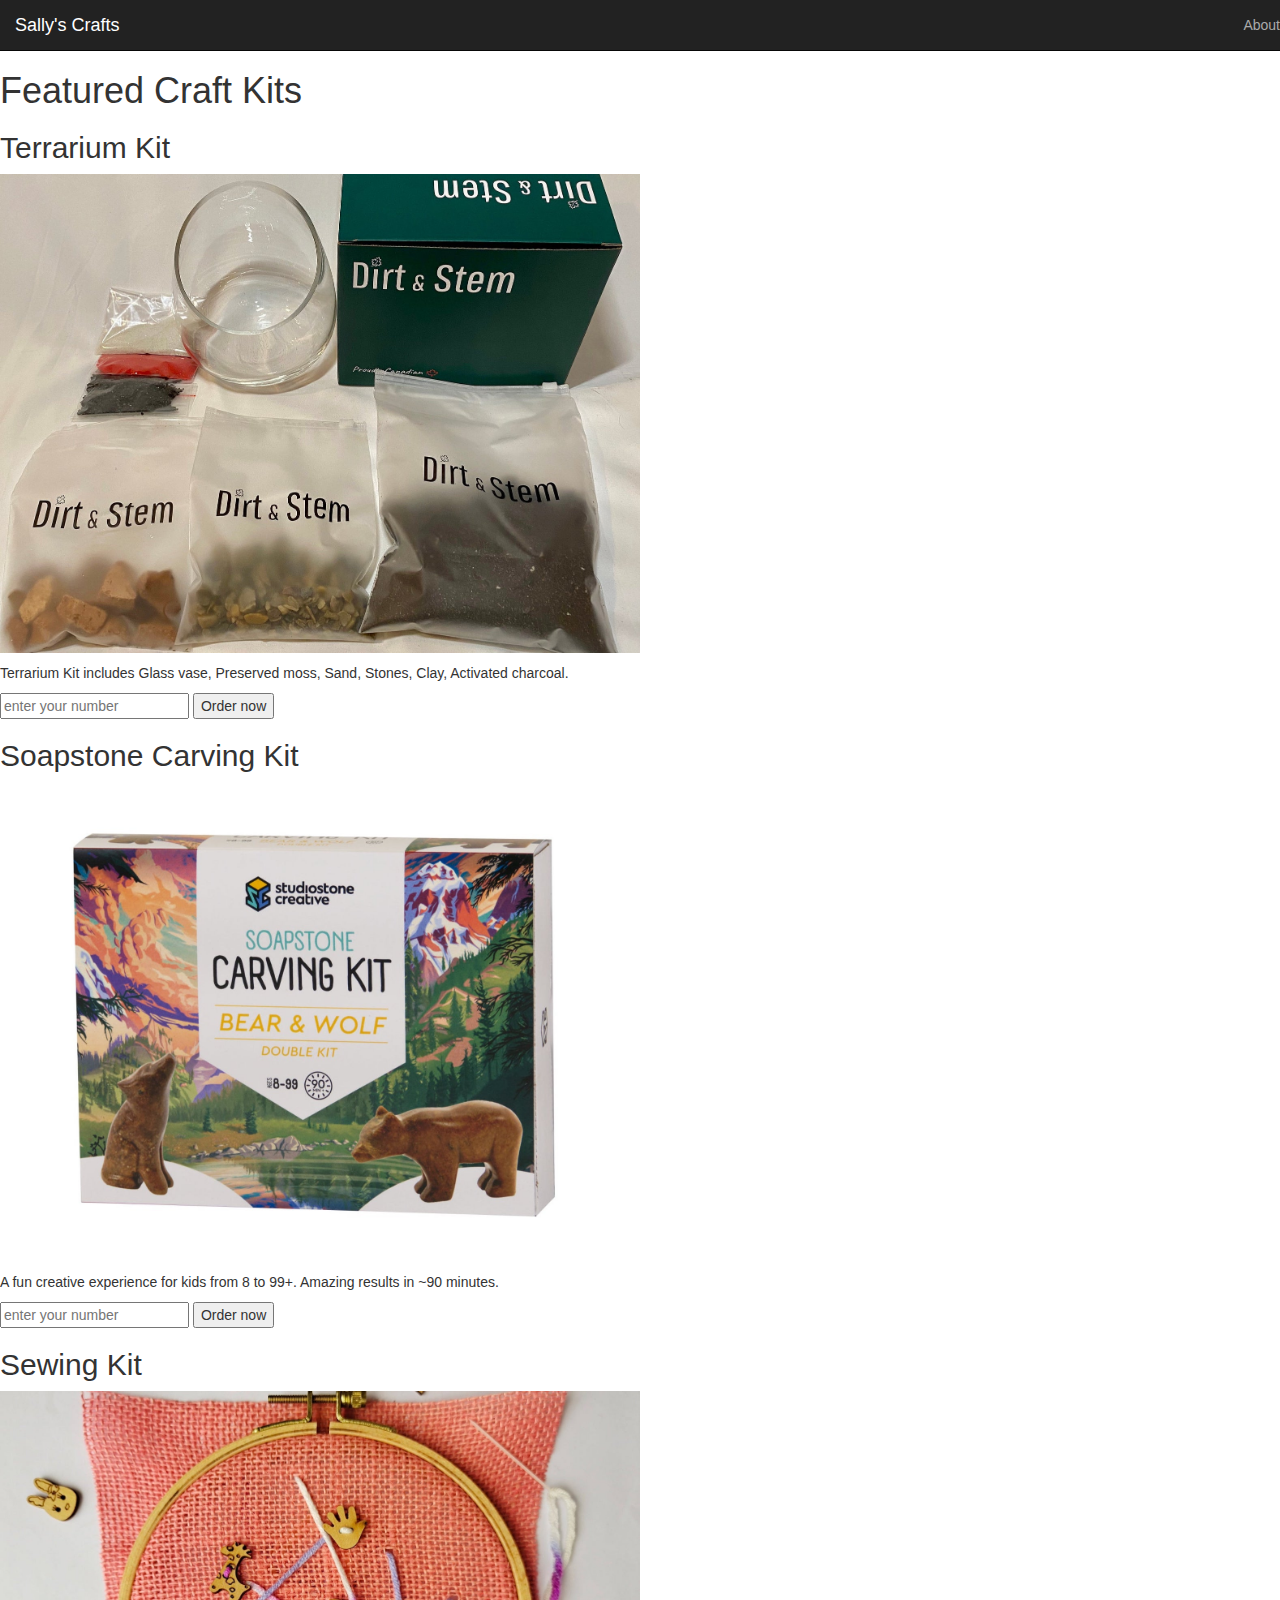
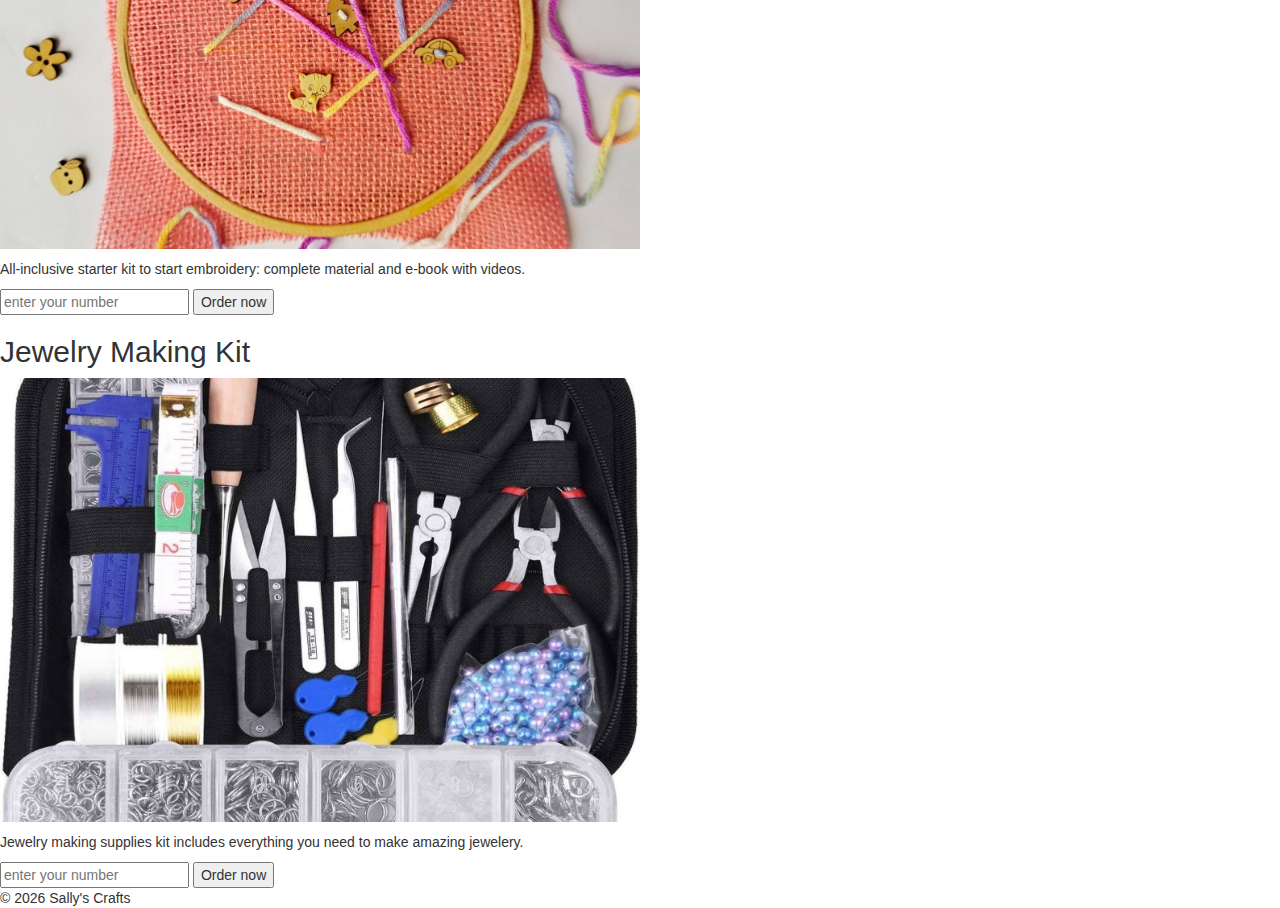
==== index.html @ 8143512a "crafts pwa" ====
<!DOCTYPE html>
<html lang="en" class="index">
    <head>
    
<link rel="stylesheet" href="https://maxcdn.bootstrapcdn.com/bootstrap/3.2.0/css/bootstrap.min.css" />
<link rel="stylesheet" href="css/main.css" />
        
    <title>Home</title>
    </head>
    <body>
        
        <!-- your header here -->
        
        
<nav>
    <div class="navbar navbar-inverse navbar-static-top">
        <div class="navbar-header">
            <button type="button" class="navbar-toggle collapsed" data-toggle="collapse" data-target=".navbar-collapse">
                <span class="sr-only">Toggle navigation</span>
                <span class="icon-bar"></span>
                <span class="icon-bar"></span>
                <span class="icon-bar"></span>
            </button>
            <a class="navbar-brand" href=".">Sally's Crafts</a>
        </div>
        <div class="navbar-collapse collapse">
            <ul class="nav navbar-nav navbar-right">
                <li><a href="about.html">About</a></li>
                
            </ul>
        </div>
    </div>
</nav>
        
        <main>
    <h1>Featured Craft Kits</h1>
            <h2>Terrarium Kit</h2>
            <p><img src="img/il_1588xN.2993997179_2fww.jpg"> </p>
            <p>Terrarium Kit includes Glass vase, Preserved moss, Sand, Stones, Clay, Activated charcoal.</p>
            <form action="https://serene-taiga-04277.herokuapp.com/payment" method="post">
            <input type="hidden" name="title" value="Terrarium Kit" />
            <input type="hidden" name="price" value="21" />
            <input type="tel" placeholder="enter your number" name="telephone"/>
            <button type="submit">Order now</button>
            </form>
            
            <h2>Soapstone Carving Kit</h2>
            <p><img src="img/il_1588xN.2294837633_7bz5.jpg" </p>
            <p>A fun creative experience for kids from 8 to 99+. Amazing results in ~90 minutes.</p>
            <form action="https://serene-taiga-04277.herokuapp.com/payment" method="post">
            <input type="hidden" name="title" value="Soapstone Carving Kit" />
            <input type="hidden" name="price" value="21" />
            <input type="tel" placeholder="enter your number" name="telephone"/>
            <button type="submit">Order now</button>
            </form>
            
            
            
            <h2>Sewing Kit</h2>
            <p><img src="img/il_1588xN.2390625004_gr9a.jpg" </p>
            <p>All-inclusive starter kit to start embroidery: complete material and e-book with videos.</p>
            <form action="https://serene-taiga-04277.herokuapp.com/payment" method="post">
            <input type="hidden" name="title" value="Sewing Kit" />
            <input type="hidden" name="price" value="21" />
            <input type="tel" placeholder="enter your number" name="telephone"/>
            <button type="submit">Order now</button>
            </form>
            
            <h2>Jewelry Making Kit</h2>
            <p><img src="img/il_1588xN.2860848965_g8qp.jpg"></p>
            <p>Jewelry making supplies kit includes everything you need to make amazing jewelery.</p>
            <form action="https://serene-taiga-04277.herokuapp.com/payment" method="post">
            <input type="hidden" name="title" value="Jewelry Making Kit" />
            <input type="hidden" name="price" value="21" />
            <input type="tel" placeholder="enter your number" name="telephone"/>
            <button type="submit">Order now</button>
            </form>
            
    </main>
    
<footer>
    &copy; <script>document.write(new Date().getFullYear())</script> Sally's Crafts
<script src="https://cdnjs.cloudflare.com/ajax/libs/jquery/3.5.1/jquery.js"></script>
<script src="https://maxcdn.bootstrapcdn.com/bootstrap/3.2.0/js/bootstrap.min.js"></script>
<script src="js/main.js"></script>
        
    </body>
</html>
---- css/main.css ----
/* your css here */

/* color scheme */
:root {
    --header-bg-color: #222;
    --header-txt-color: #aaa;
    --header-highlight-color: white;
}

.contact .navbar-inverse .navbar-nav > li > a[href="contact.html"], 
.about .navbar-inverse .navbar-nav > li > a[href="about.html"],
.index .navbar-inverse a.navbar-brand[href="."]
{
    color:var(--header-highlight-color);
    background-color: inherit;
}

img {  
    max-width: 50%;  
    height: auto;  
    }  

main {
    min-height: calc(100vh - 8em);
}
footer {
    height: 1em;
}

.navbar-inverse{
    color:var(--header-txt-color);
    background-color: var(--header-bg-color);
}

.navbar-inverse .navbar-brand, .navbar-inverse .navbar-nav>li>a {
    color: inherit;
}
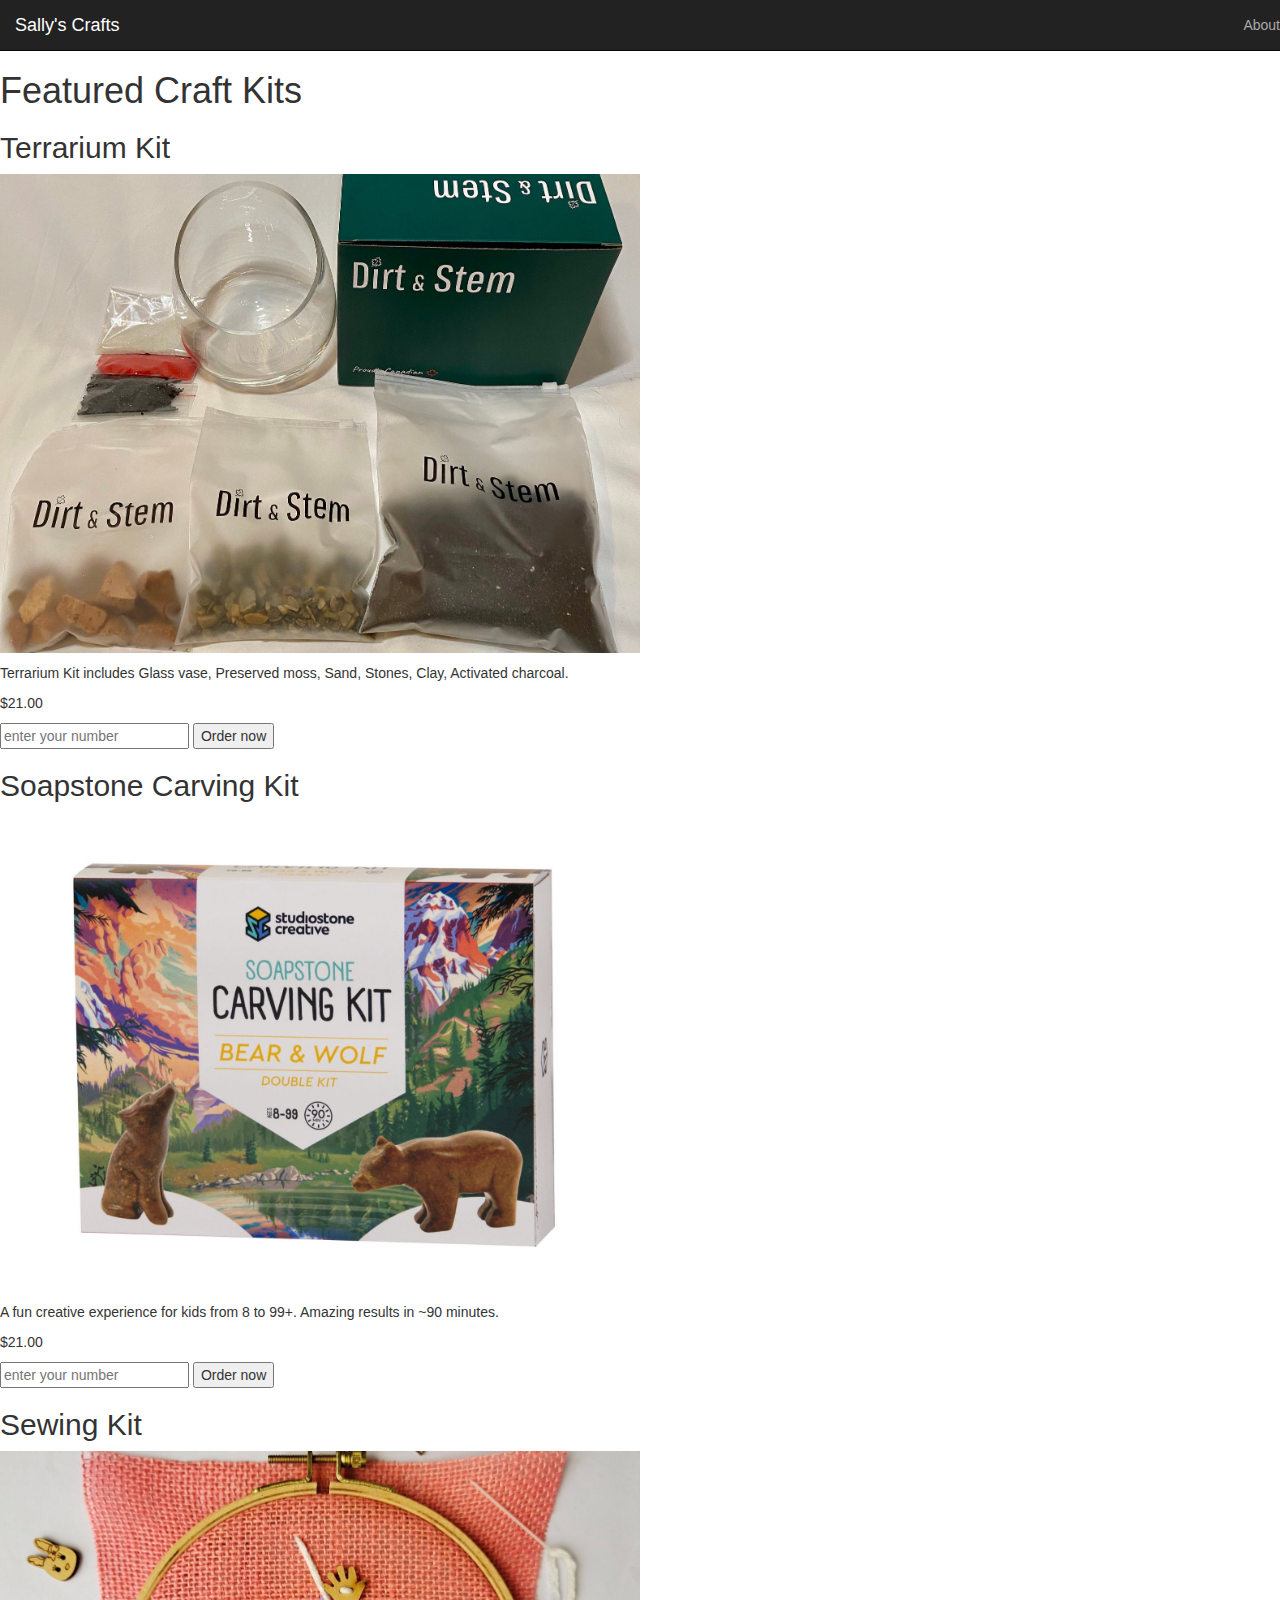
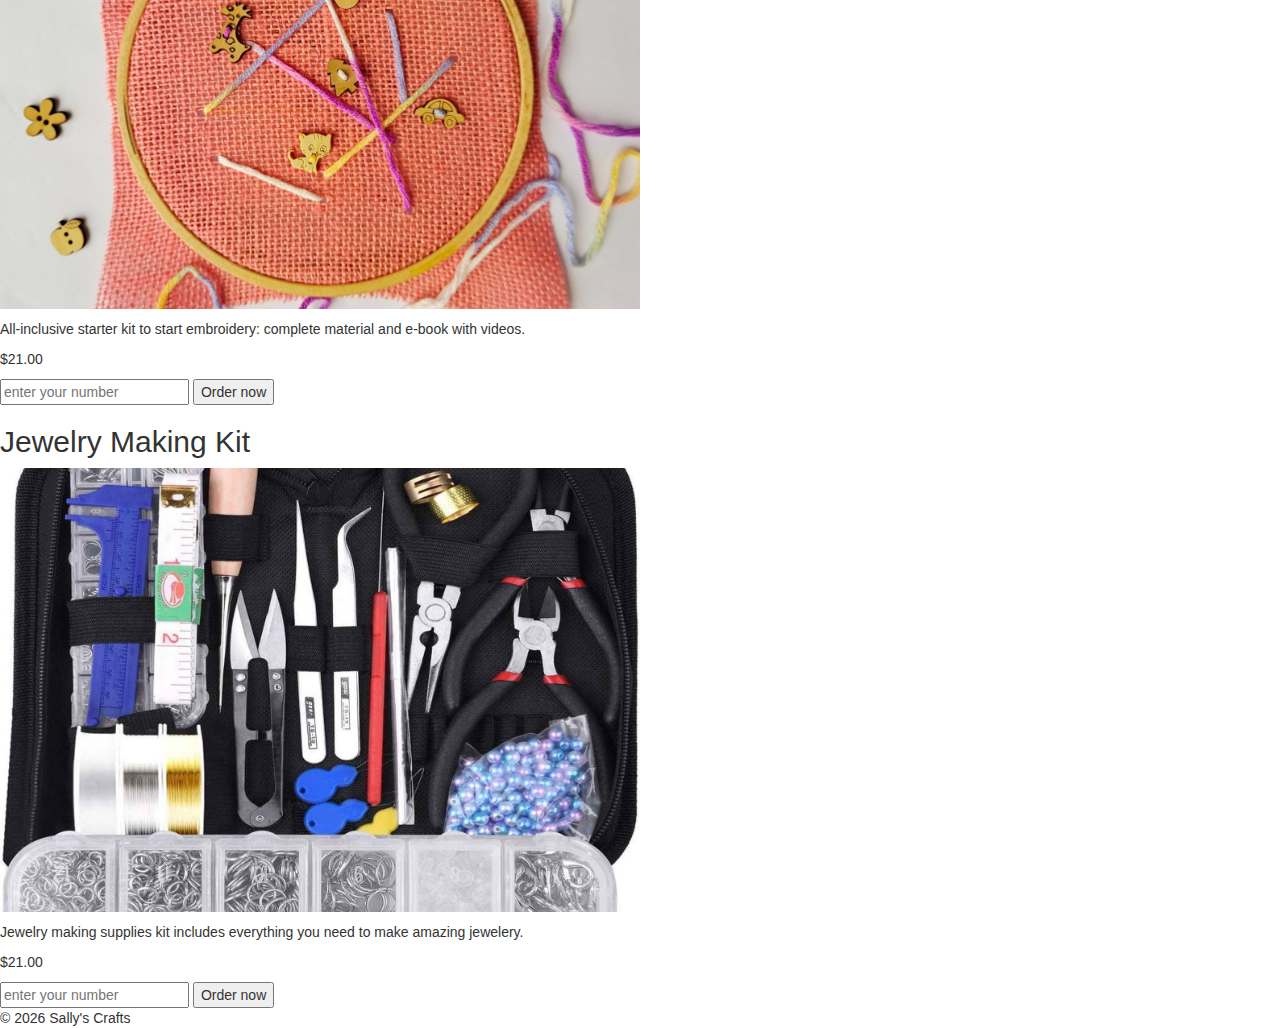
==== commit 027796d7: "updated site" ====
--- a/index.html
+++ b/index.html
@@ -38,6 +38,7 @@
             <h2>Terrarium Kit</h2>
             <p><img src="img/il_1588xN.2993997179_2fww.jpg"> </p>
             <p>Terrarium Kit includes Glass vase, Preserved moss, Sand, Stones, Clay, Activated charcoal.</p>
+            <p>$21.00</p>
             <form action="https://serene-taiga-04277.herokuapp.com/payment" method="post">
             <input type="hidden" name="title" value="Terrarium Kit" />
             <input type="hidden" name="price" value="21" />
@@ -46,8 +47,9 @@
             </form>
             
             <h2>Soapstone Carving Kit</h2>
-            <p><img src="img/il_1588xN.2294837633_7bz5.jpg" </p>
+            <p><img src="img/il_1588xN.2294837633_7bz5.jpg"> </p>
             <p>A fun creative experience for kids from 8 to 99+. Amazing results in ~90 minutes.</p>
+            <p>$21.00</p>
             <form action="https://serene-taiga-04277.herokuapp.com/payment" method="post">
             <input type="hidden" name="title" value="Soapstone Carving Kit" />
             <input type="hidden" name="price" value="21" />
@@ -58,8 +60,9 @@
             
             
             <h2>Sewing Kit</h2>
-            <p><img src="img/il_1588xN.2390625004_gr9a.jpg" </p>
+            <p><img src="img/il_1588xN.2390625004_gr9a.jpg"></p>
             <p>All-inclusive starter kit to start embroidery: complete material and e-book with videos.</p>
+            <p>$21.00</p>
             <form action="https://serene-taiga-04277.herokuapp.com/payment" method="post">
             <input type="hidden" name="title" value="Sewing Kit" />
             <input type="hidden" name="price" value="21" />
@@ -70,6 +73,7 @@
             <h2>Jewelry Making Kit</h2>
             <p><img src="img/il_1588xN.2860848965_g8qp.jpg"></p>
             <p>Jewelry making supplies kit includes everything you need to make amazing jewelery.</p>
+            <p>$21.00</p>
             <form action="https://serene-taiga-04277.herokuapp.com/payment" method="post">
             <input type="hidden" name="title" value="Jewelry Making Kit" />
             <input type="hidden" name="price" value="21" />
